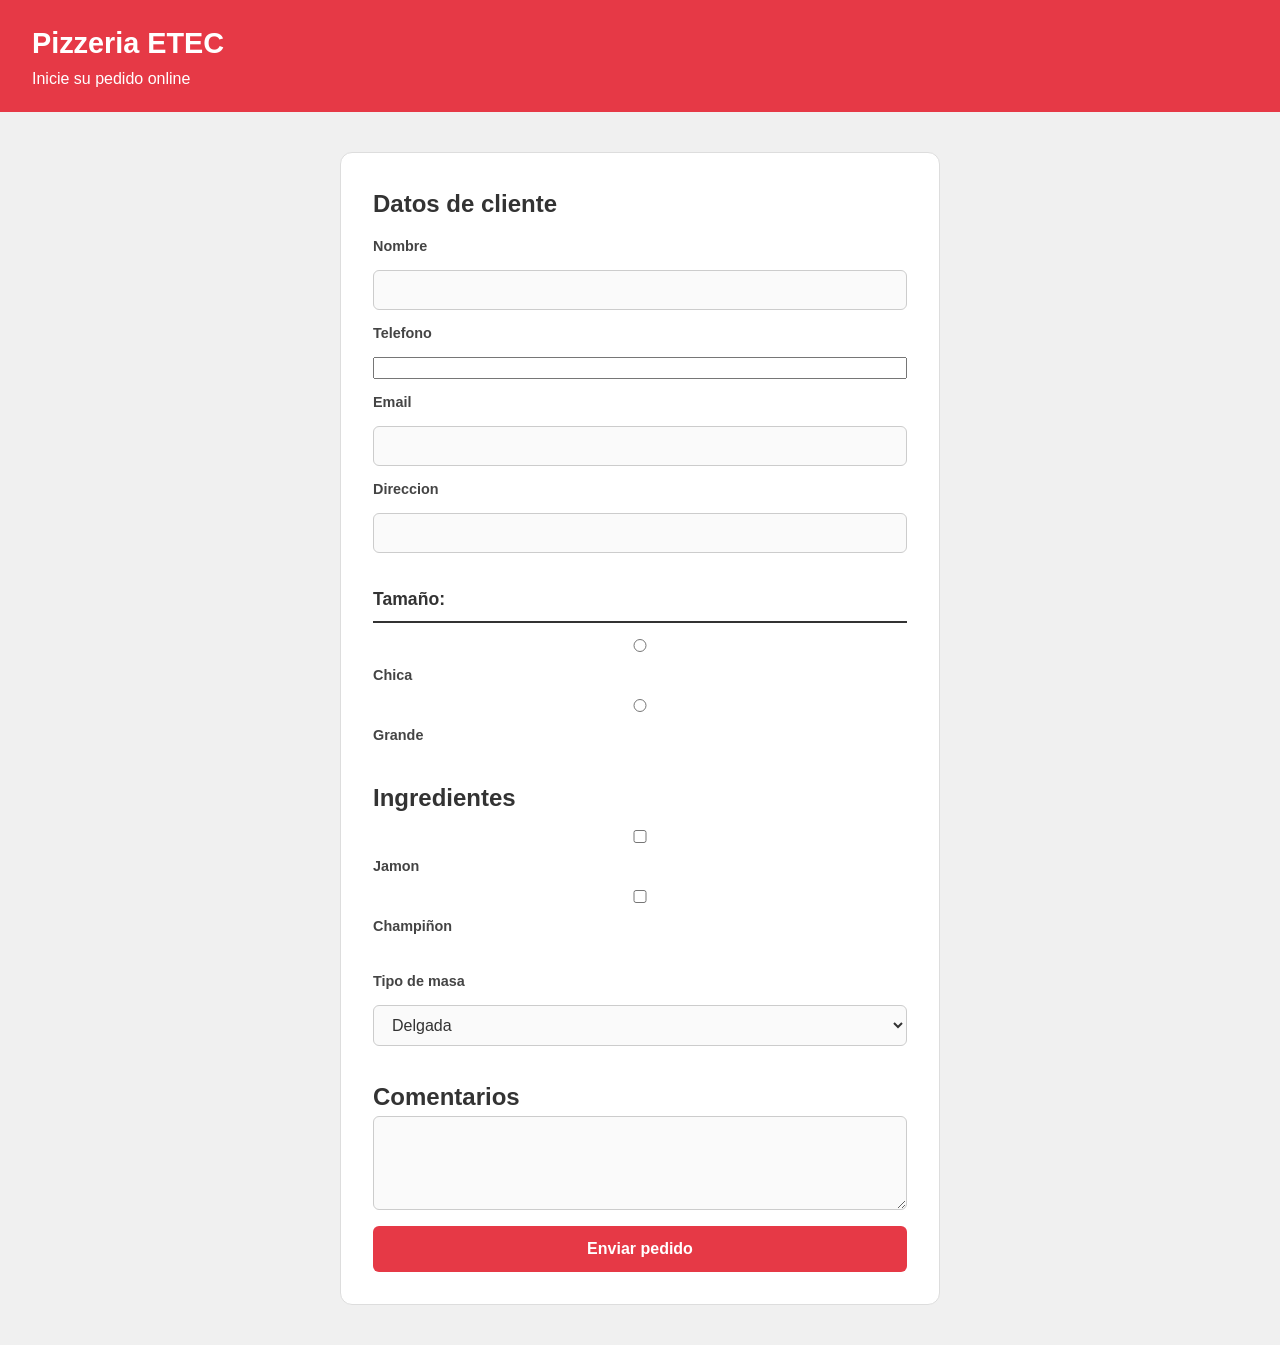
==== CLASE-4-PIZZA/index.html @ 9aa2ae89 "clase 5 actividad" ====
<!doctype html>
<html lang="en">
  <head>
    <meta charset="UTF-8" />
    <meta name="viewport" content="width=device-width, initial-scale=1.0" />
    <title>formularios</title>
    <link rel="stylesheet" href="main.css">
  </head>
  <body>
    <header>
      <h1>Pizzeria ETEC</h1>
      <p>Inicie su pedido online</p>
    </header>
    <main>
      <!--formulario nos sirve para enviar datos-->
      <form>
        <section>
          <h2>Datos de cliente</h2>
          <label for="nombre">Nombre</label>
          <!--el type nos indica lo que podemos ingresar en el input-->
          <input type="text" id="nombre" name="nombre" />
          <label for="telefono">Telefono</label>
          <input type="tel" id="telefono" name="telefono" />
          <label for="email">Email</label>
          <input type="email" id="email" name="email" />
          <label for="direccion">Direccion</label>
          <input type="text" id="direccion" name="direccion" />
        </section>
        <section>
          <h3>Tamaño:</h3>

          <input type="radio" id="chica" name="tamaño" value="chica" />
          <label for="chica">Chica</label>
          <input type="radio" id="grande" name="tamaño" value="grande" />
          <label for="grande">Grande</label>
        </section>
        <section>
          <h2>Ingredientes</h2>

          <input
            type="checkbox"
            id="jamon"
            name="ingrediente_jamon"
            value="jamon"
          />
          <label for="jamon">Jamon</label>
    
          <input
            type="checkbox"
            id="champiñones"
            name="ingrediente_champiñones"
            value="champiñones"
          />
          <label for="champiñones">Champiñon</label>
          
        </section>
        <section>
          <label for="masa">Tipo de masa</label>
          <select id="masa" name="masa">
            <option value="delgada">Delgada</option>
            <option value="gruesa">Gruesa</option>
            <option value="integral">Integral</option>
          </select>
        </section>
        <h2>Comentarios</h2>
        <textarea
          id="comentarios"
          name="comentarios"
          rows="4"
          cols="30"
          required
        ></textarea>

        <!--siempre que haya un formulario vamos a tener un boton type submit-->
        <button type="submit">Enviar pedido</button>
      </form>
    </main>
  </body>
</html>
---- CLASE-4-PIZZA/main.css ----
* {
  box-sizing: border-box;
  margin: 0;
  padding: 0;
}

body {
  font-family: sans-serif;
  font-size: 16px;
  line-height: 1.6;
  color: #333;
  background-color: #f0f0f0;
}

input,
select,
textarea,
button {
  font-family: inherit;
  font-size: inherit;
}

header {
  background-color: #e63946;
  color: white;
  padding: 20px 32px;
}

header h1 {
  font-size: 1.8rem;
}

form {
  max-width: 600px;
  margin: 40px auto;
  padding: 32px;
  background-color: #fff;
  border: 1px solid #ddd;
  border-radius: 12px;
}

section {
  display: flex;
  flex-direction: column;
  gap: 12px;
  margin-bottom: 32px;
}

section h3 {
  font-size: 1.1rem;
  font-weight: bold;
  border-bottom: 2px solid #333;
  padding-bottom: 8px;
  margin-bottom: 4px;
}

label {
  font-size: 0.9rem;
  font-weight: bold;
  color: #444;
}

input[type="text"],
input[type="email"],
input[type="number"],
select,
textarea {
  width: 100%;
  padding: 10px 14px;
  border: 1px solid #ccc;
  border-radius: 6px;
  font-size: 1rem;
  color: #333;
  background-color: #fafafa;
}

input[type="text"]:focus,
input[type="email"]:focus,
input[type="number"]:focus,
select:focus,
textarea:focus {
  outline: none;
  border-color: #e63946;
  background-color: #fff;
  box-shadow: 0 0 0 3px rgba(230, 57, 70, 0.15);
}

select {
  cursor: pointer;
}

textarea {
  resize: vertical;
}

.opcion-radio,
.opcion-checkbox {
  display: flex;
  align-items: center;
  gap: 8px;
  cursor: pointer;
}

button[type="submit"] {
  width: 100%;
  padding: 14px;
  background-color: #e63946;
  color: white;
  font-size: 1rem;
  font-weight: bold;
  border: none;
  border-radius: 6px;
  cursor: pointer;
  margin-top: 8px;
}

button[type="submit"]:hover {
  background-color: #c1121f;
}

footer {
  text-align: center;
  padding: 20px;
  font-size: 0.85rem;
  color: #888;
}
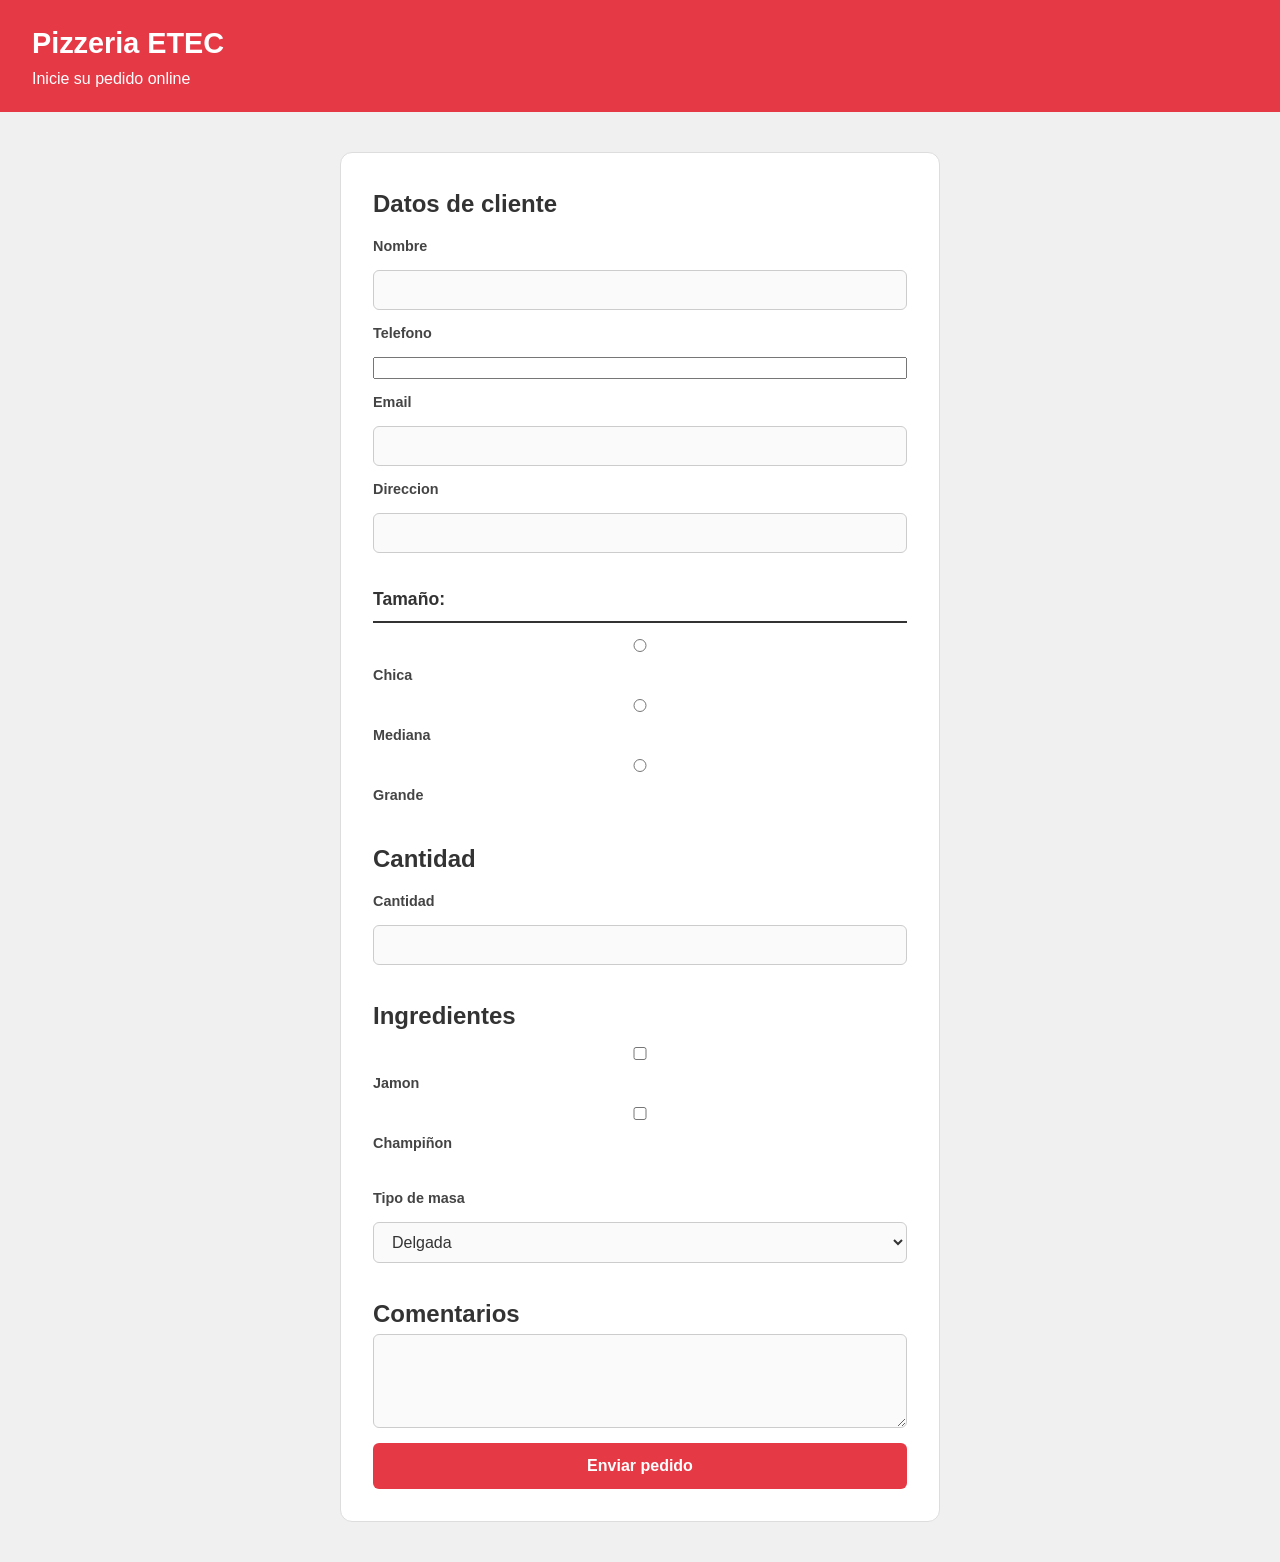
==== commit 19b3d72b: "clase 6" ====
--- a/CLASE-4-PIZZA/index.html
+++ b/CLASE-4-PIZZA/index.html
@@ -18,7 +18,7 @@
           <h2>Datos de cliente</h2>
           <label for="nombre">Nombre</label>
           <!--el type nos indica lo que podemos ingresar en el input-->
-          <input type="text" id="nombre" name="nombre" />
+          <input type="text" id="nombre" name="nombre" required />
           <label for="telefono">Telefono</label>
           <input type="tel" id="telefono" name="telefono" />
           <label for="email">Email</label>
@@ -31,8 +31,17 @@
 
           <input type="radio" id="chica" name="tamaño" value="chica" />
           <label for="chica">Chica</label>
+
+          <input type="radio" id="mediana" name="mediana" value="mediana" />
+          <label for="mediana">Mediana</label>
+          
           <input type="radio" id="grande" name="tamaño" value="grande" />
           <label for="grande">Grande</label>
+        </section>
+        <section>
+          <h2>Cantidad</h2>
+          <label for="cantidad">Cantidad</label>
+          <input type="number" id="cantidad" name="cantidad" min="1" required>
         </section>
         <section>
           <h2>Ingredientes</h2>
@@ -74,6 +83,9 @@
         <!--siempre que haya un formulario vamos a tener un boton type submit-->
         <button type="submit">Enviar pedido</button>
       </form>
+      <p id="mensaje"></p>
     </main>
+
+    <script src="script.js"></script>
   </body>
 </html>
